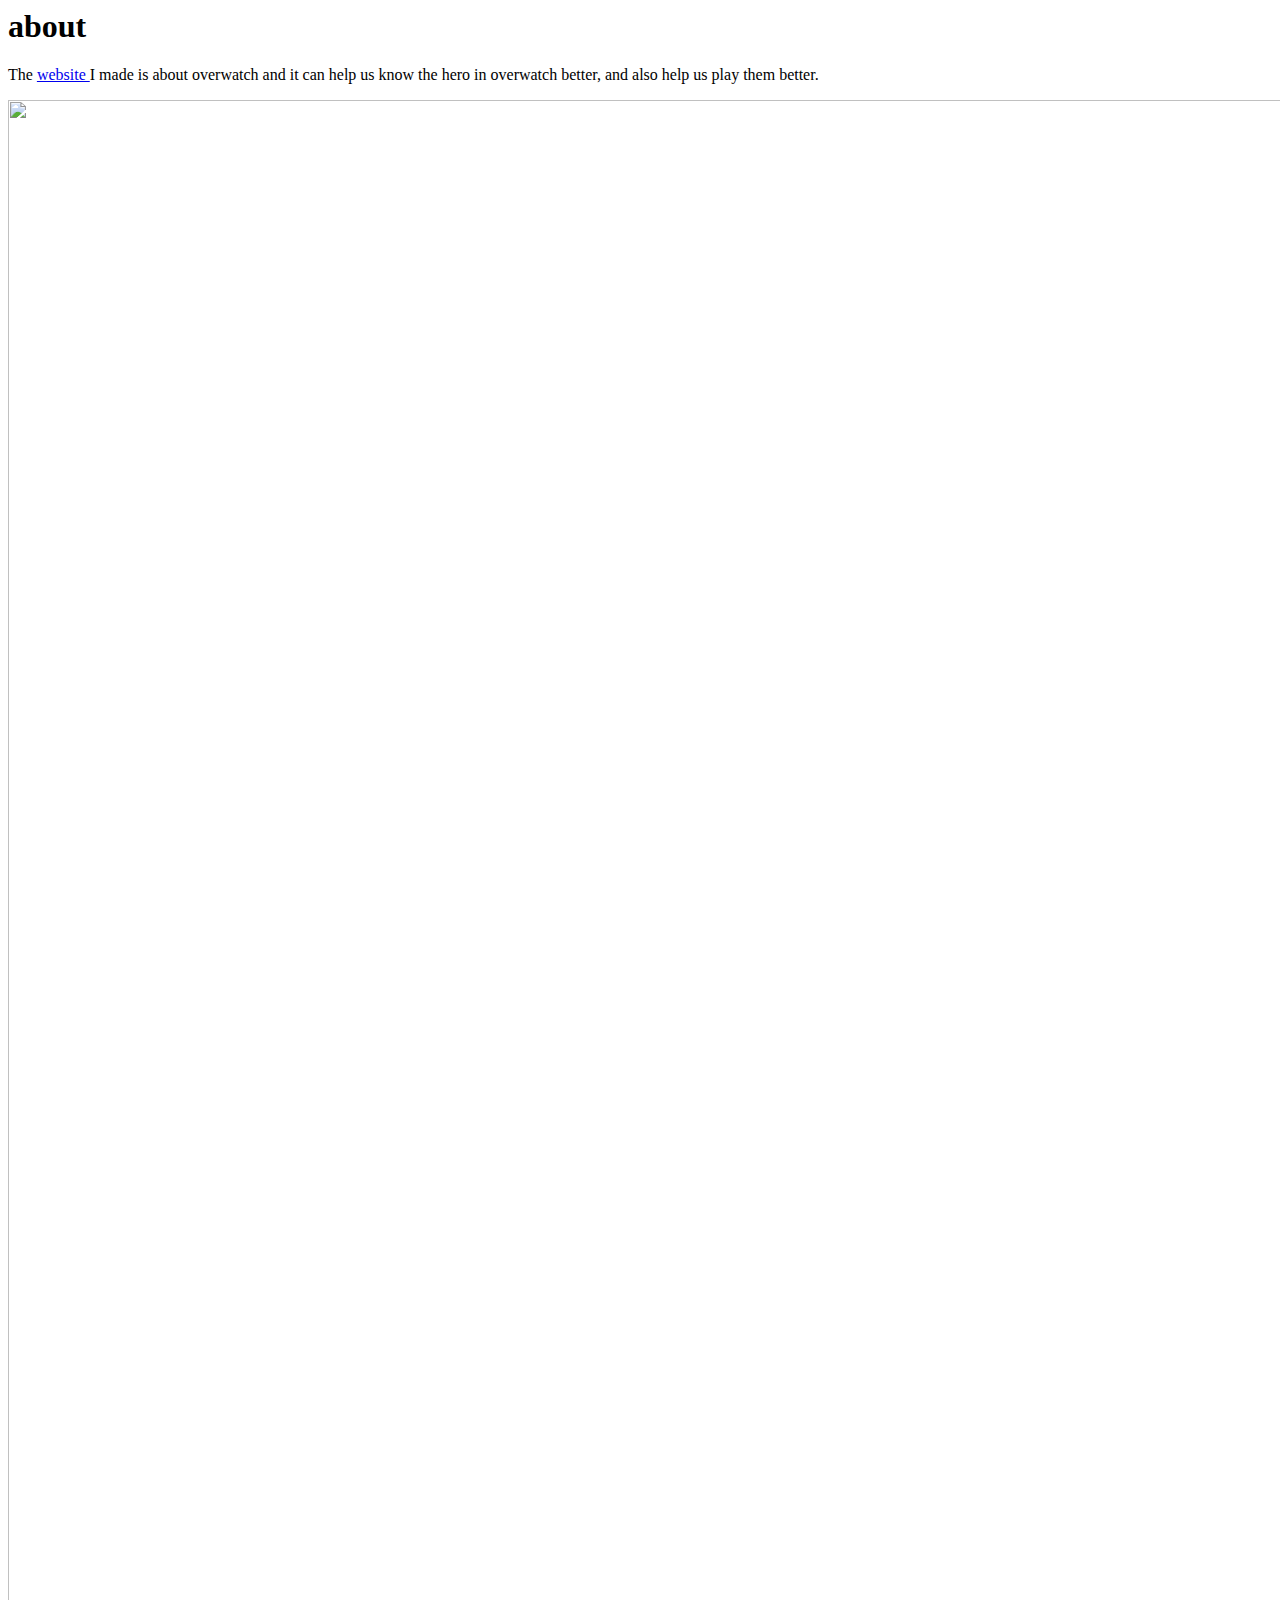
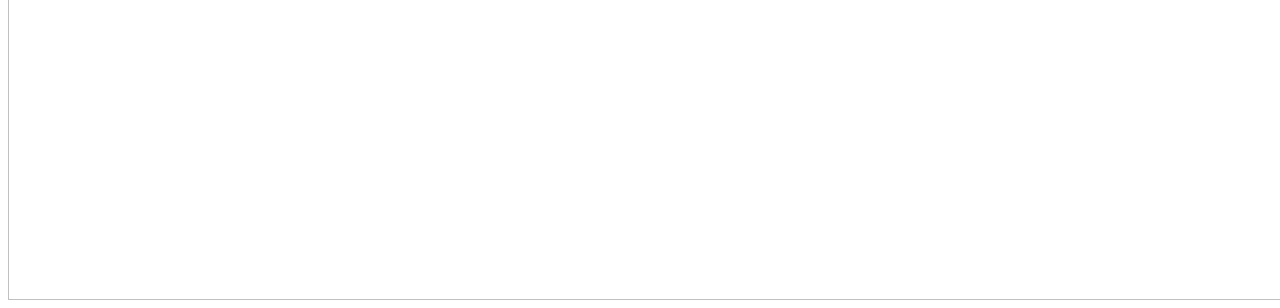
==== About.html @ 7ad9842e "Add files via upload" ====
<html>

  <head>
    <title>About</title>
    <link rel="icon" type="image/png" href="Wiki.png">
  </head>

  <body>
    <h1>about</h1>
    <p>The <a href="file:///C:/Users/Owen/OneDrive/Desktop/mywork/index.html">website </a>I made is about overwatch and it can help us know the hero in overwatch better, and also help us play them better.</p>
    <img src="Mercy.png" style="width:1800px">
  </body>
<html>
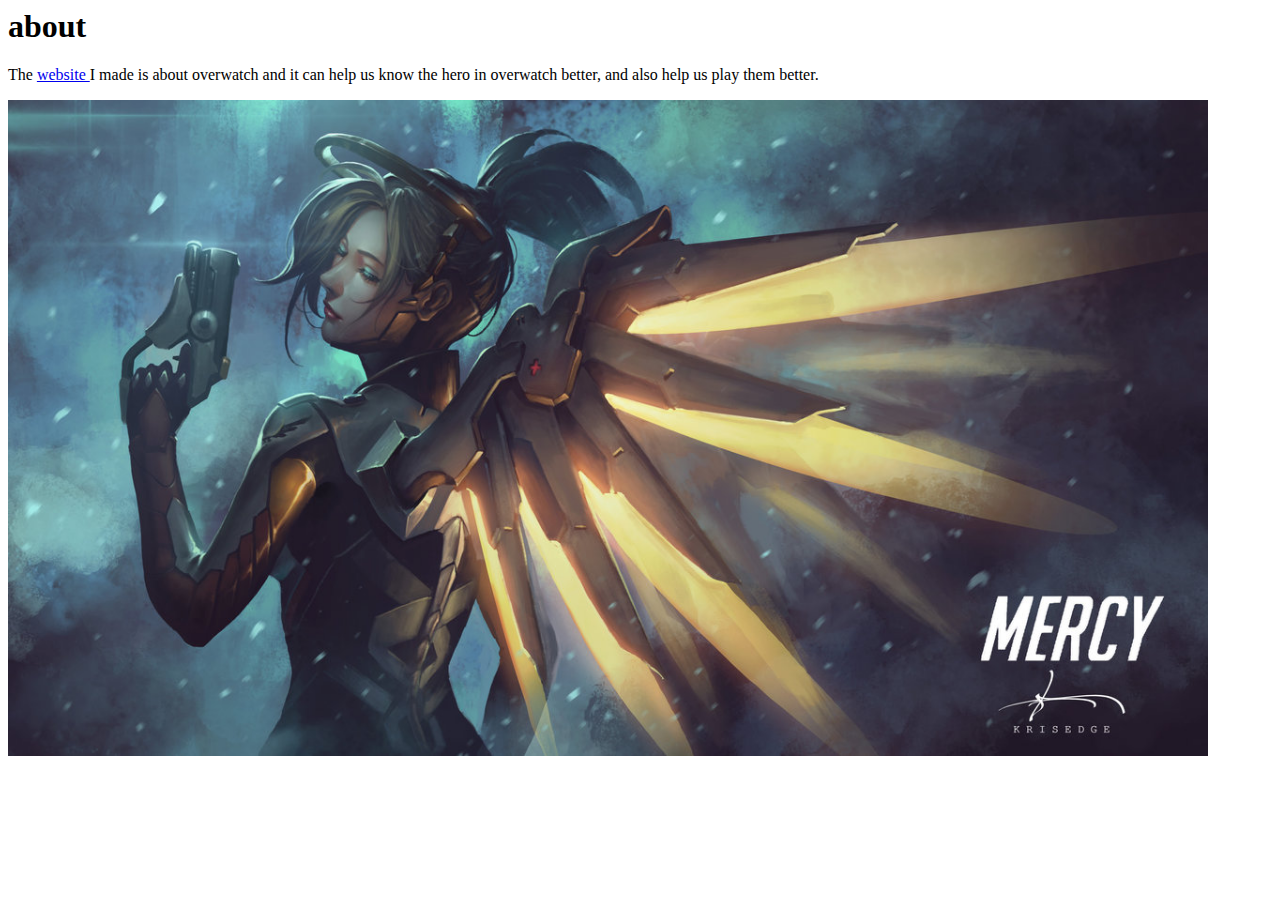
==== commit 98b1f945: "Update About.html" ====
--- a/About.html
+++ b/About.html
@@ -8,6 +8,6 @@
   <body>
     <h1>about</h1>
     <p>The <a href="file:///C:/Users/Owen/OneDrive/Desktop/mywork/index.html">website </a>I made is about overwatch and it can help us know the hero in overwatch better, and also help us play them better.</p>
-    <img src="Mercy.png" style="width:1800px">
+    <img src="Mercy.png" style="width:1200px">
   </body>
 <html>
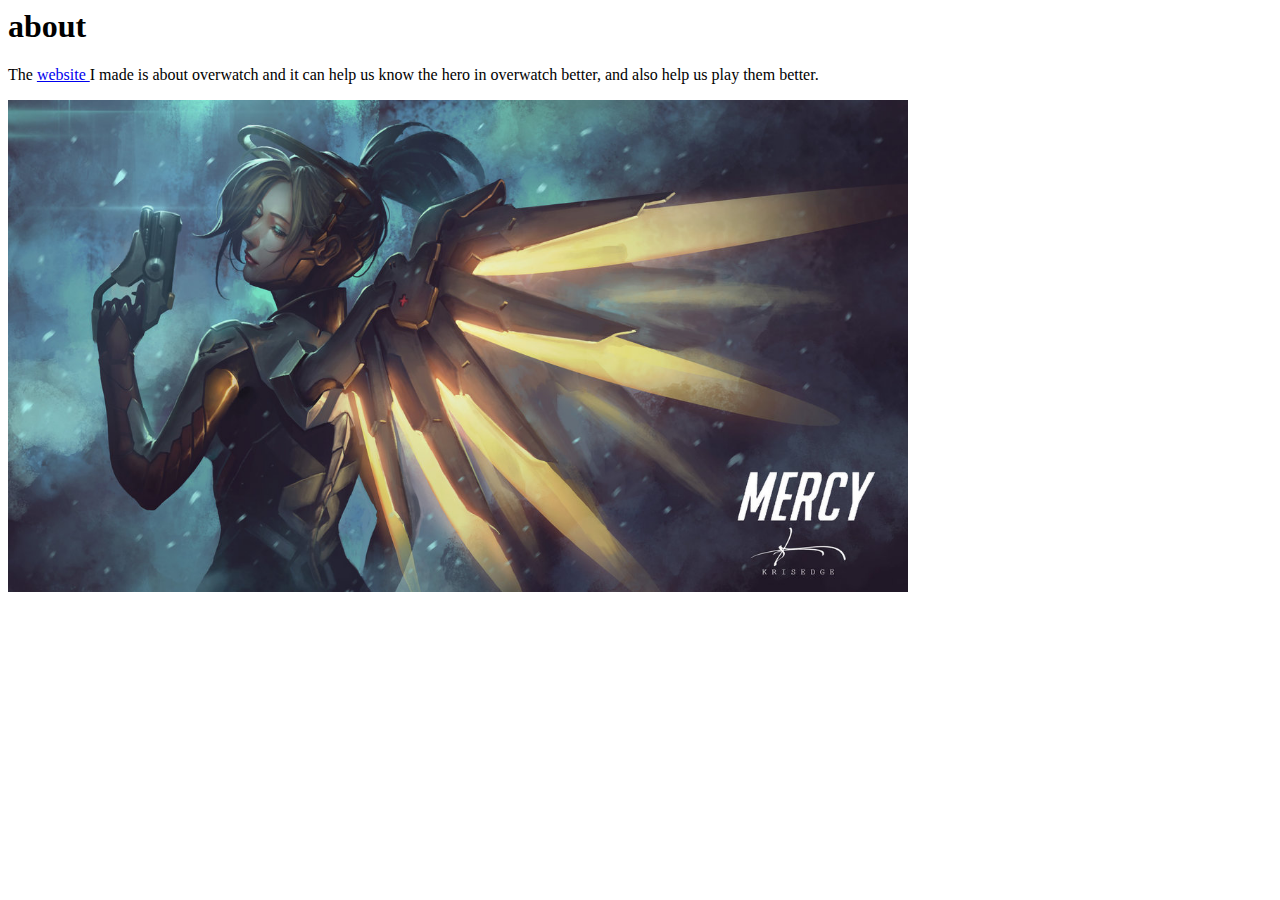
==== commit d5f898ea: "Update About.html" ====
--- a/About.html
+++ b/About.html
@@ -8,6 +8,6 @@
   <body>
     <h1>about</h1>
     <p>The <a href="file:///C:/Users/Owen/OneDrive/Desktop/mywork/index.html">website </a>I made is about overwatch and it can help us know the hero in overwatch better, and also help us play them better.</p>
-    <img src="Mercy.png" style="width:1200px">
+    <img src="Mercy.png" style="width:900px">
   </body>
 <html>
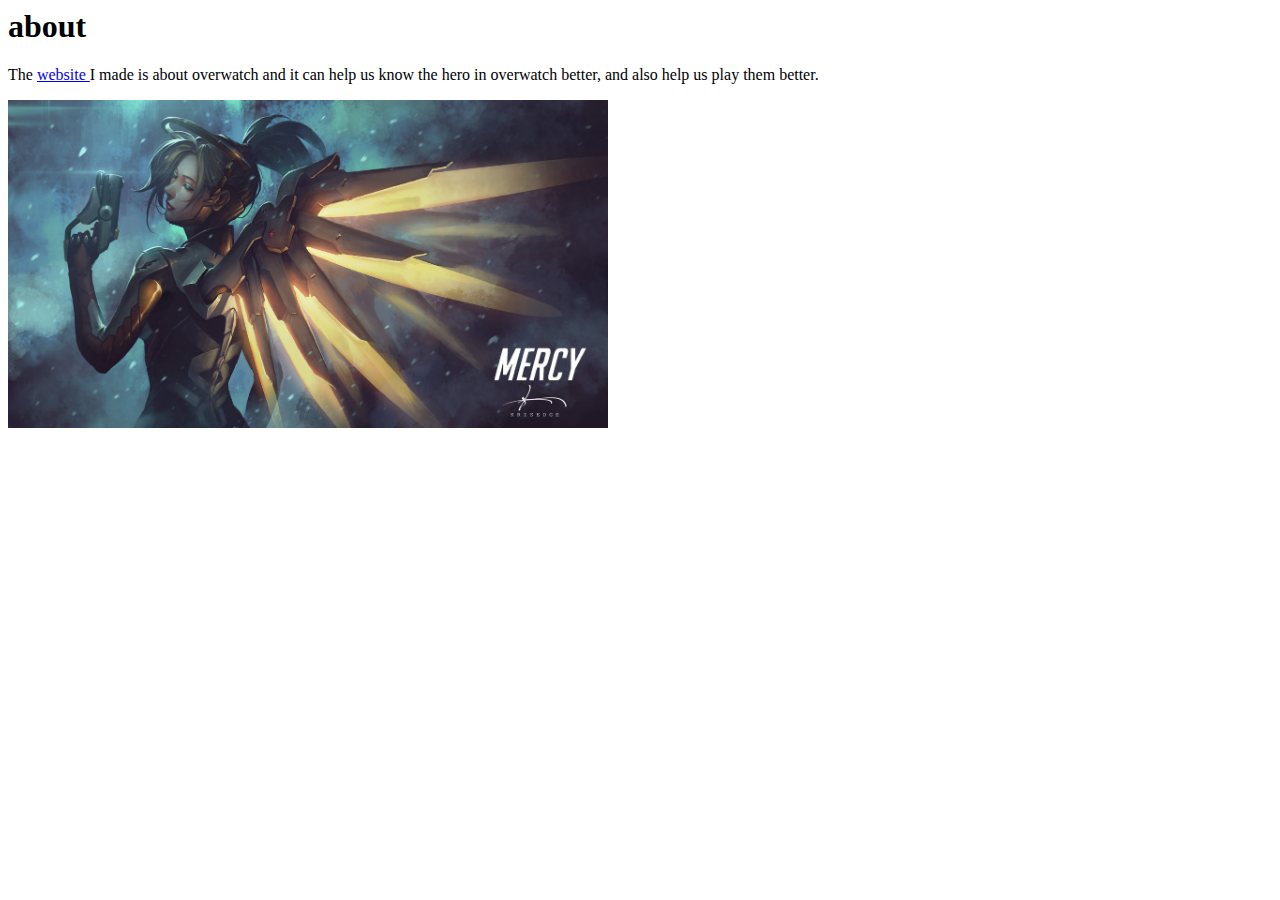
==== commit 251211a8: "Update About.html" ====
--- a/About.html
+++ b/About.html
@@ -8,6 +8,6 @@
   <body>
     <h1>about</h1>
     <p>The <a href="file:///C:/Users/Owen/OneDrive/Desktop/mywork/index.html">website </a>I made is about overwatch and it can help us know the hero in overwatch better, and also help us play them better.</p>
-    <img src="Mercy.png" style="width:900px">
+    <img src="Mercy.png" style="width:600px">
   </body>
 <html>
